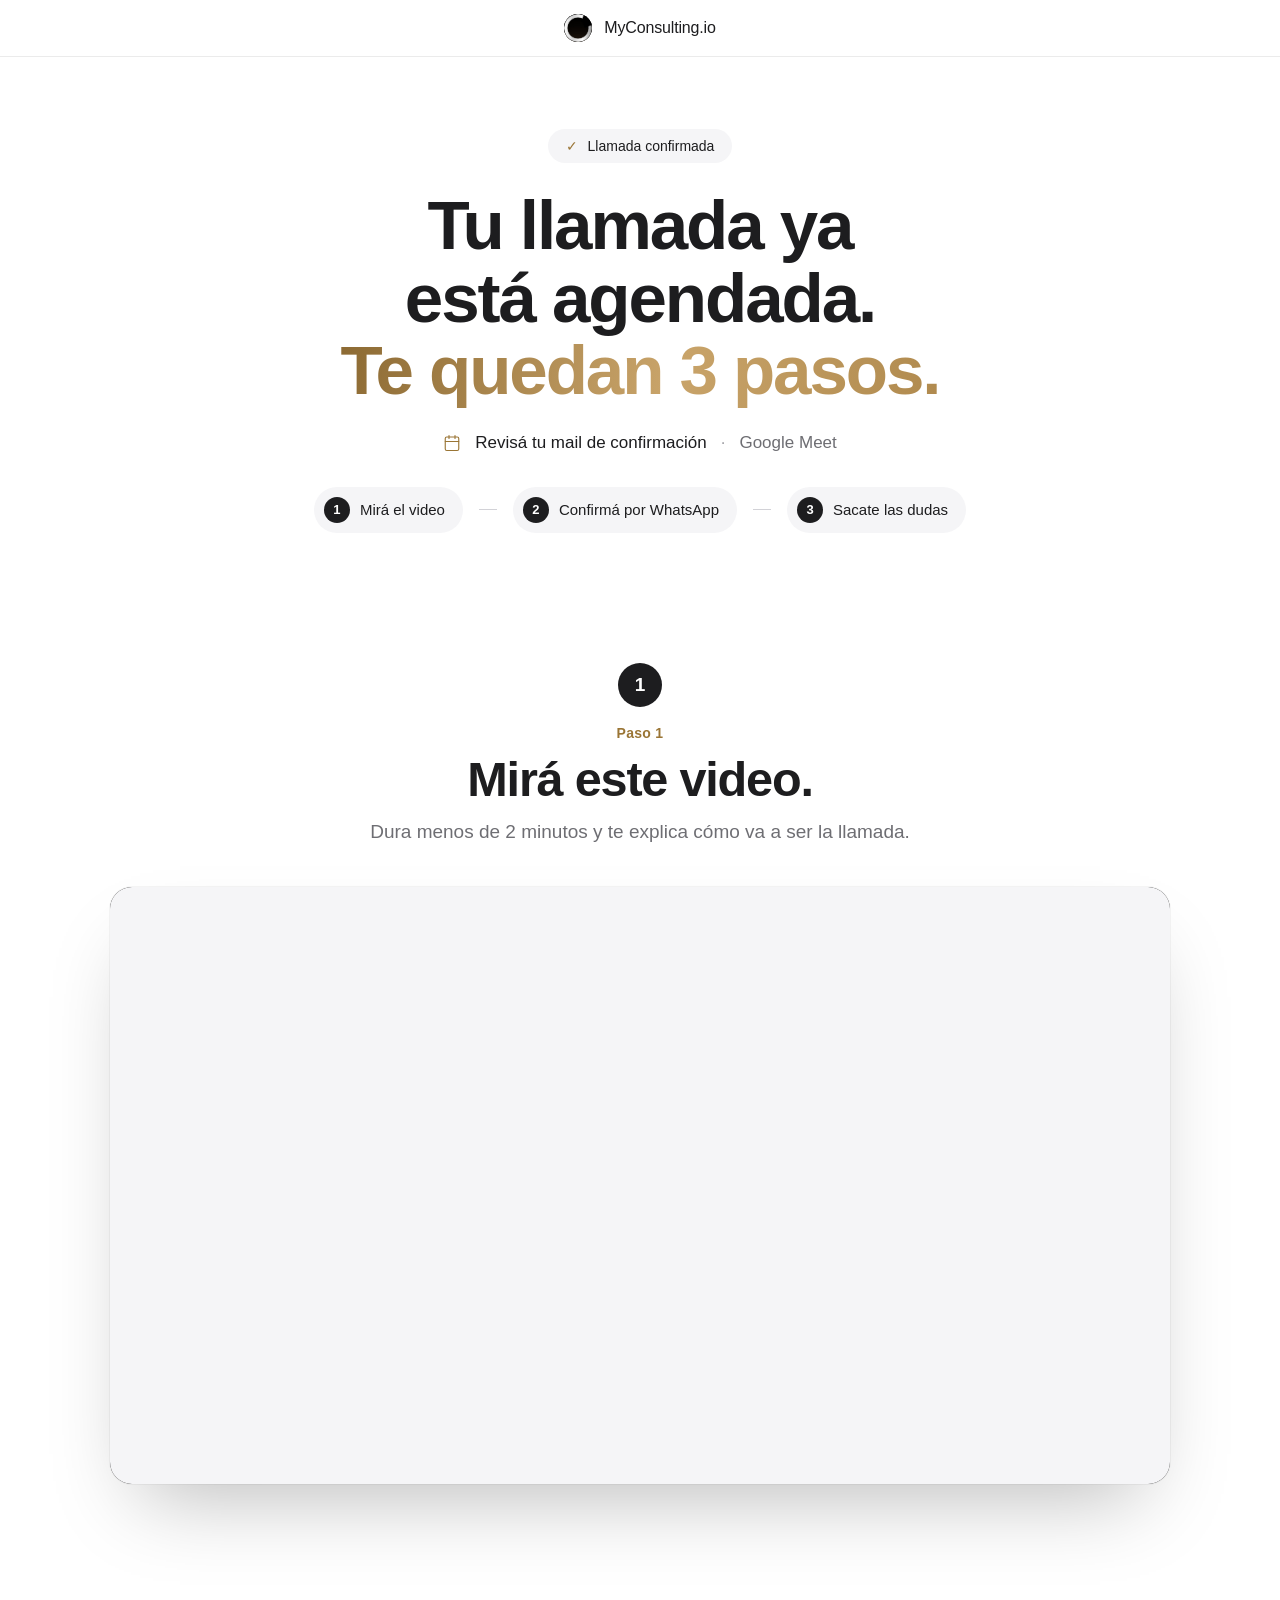
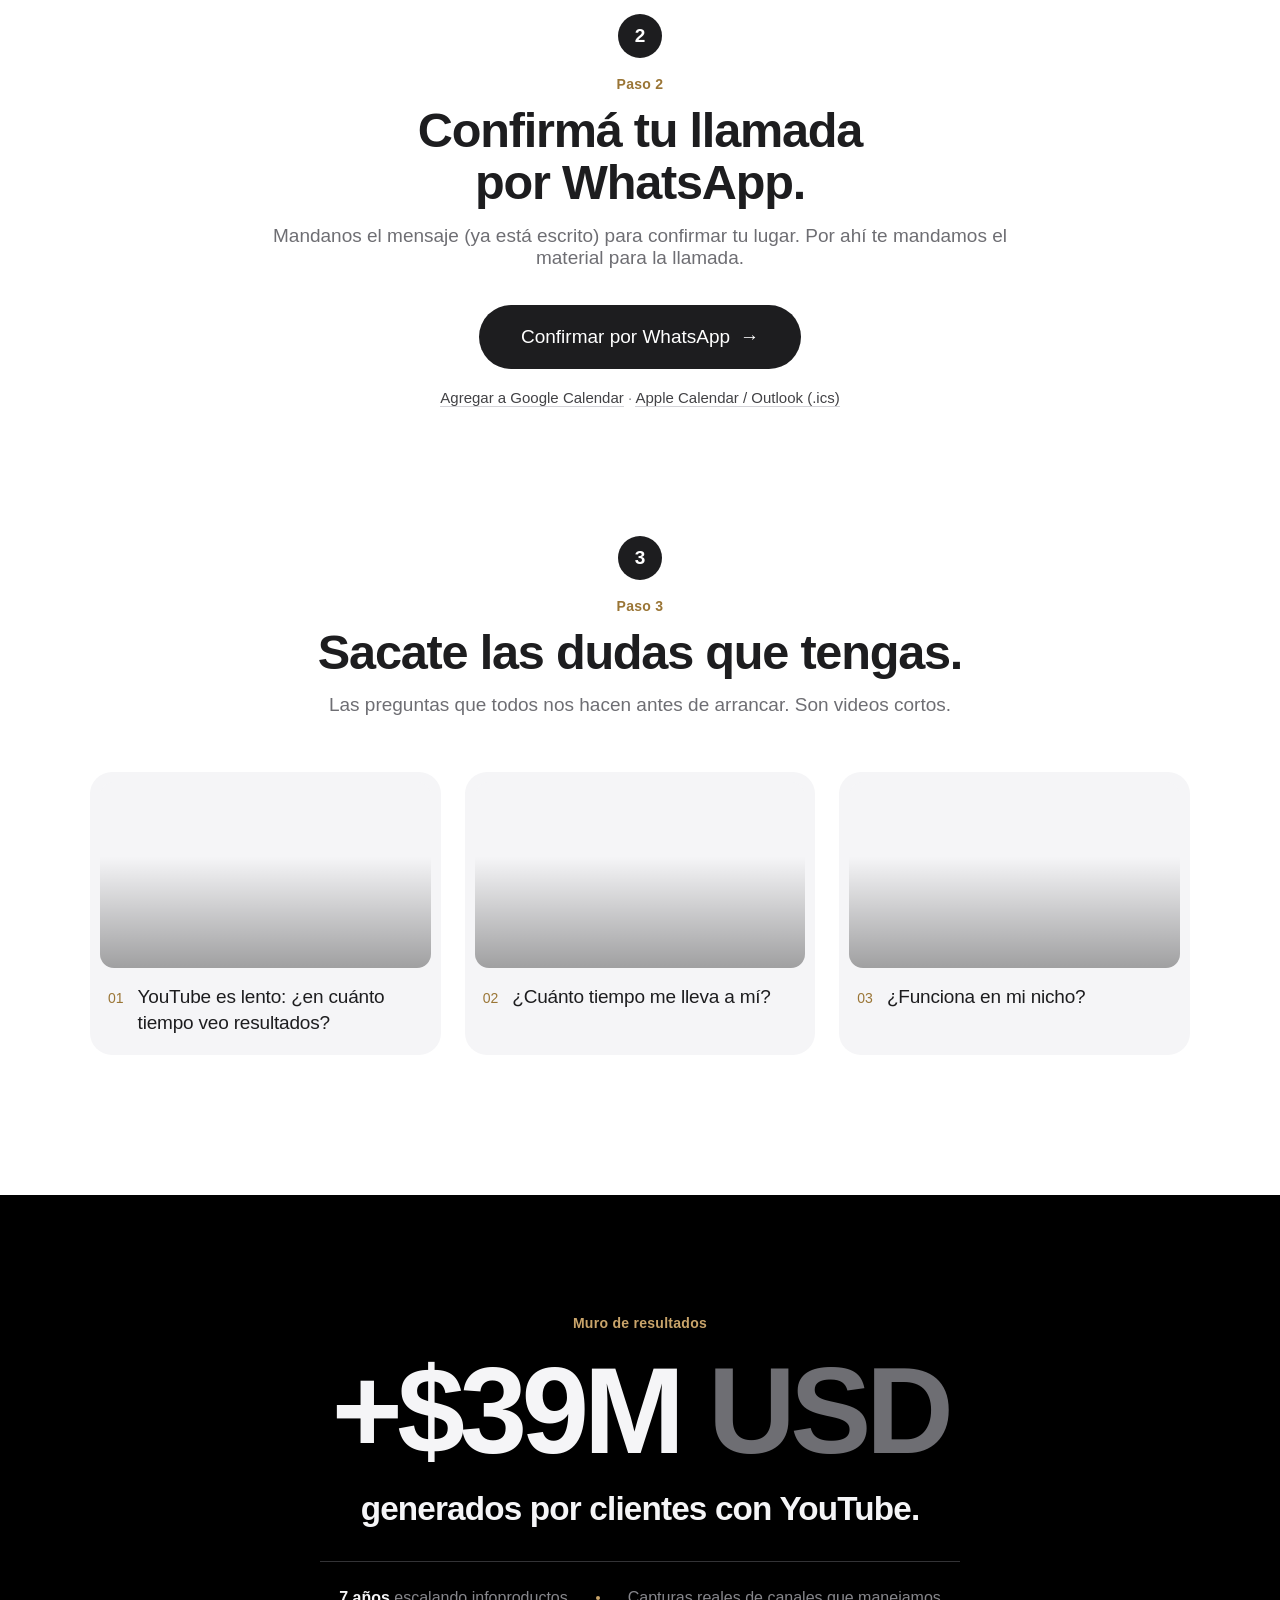
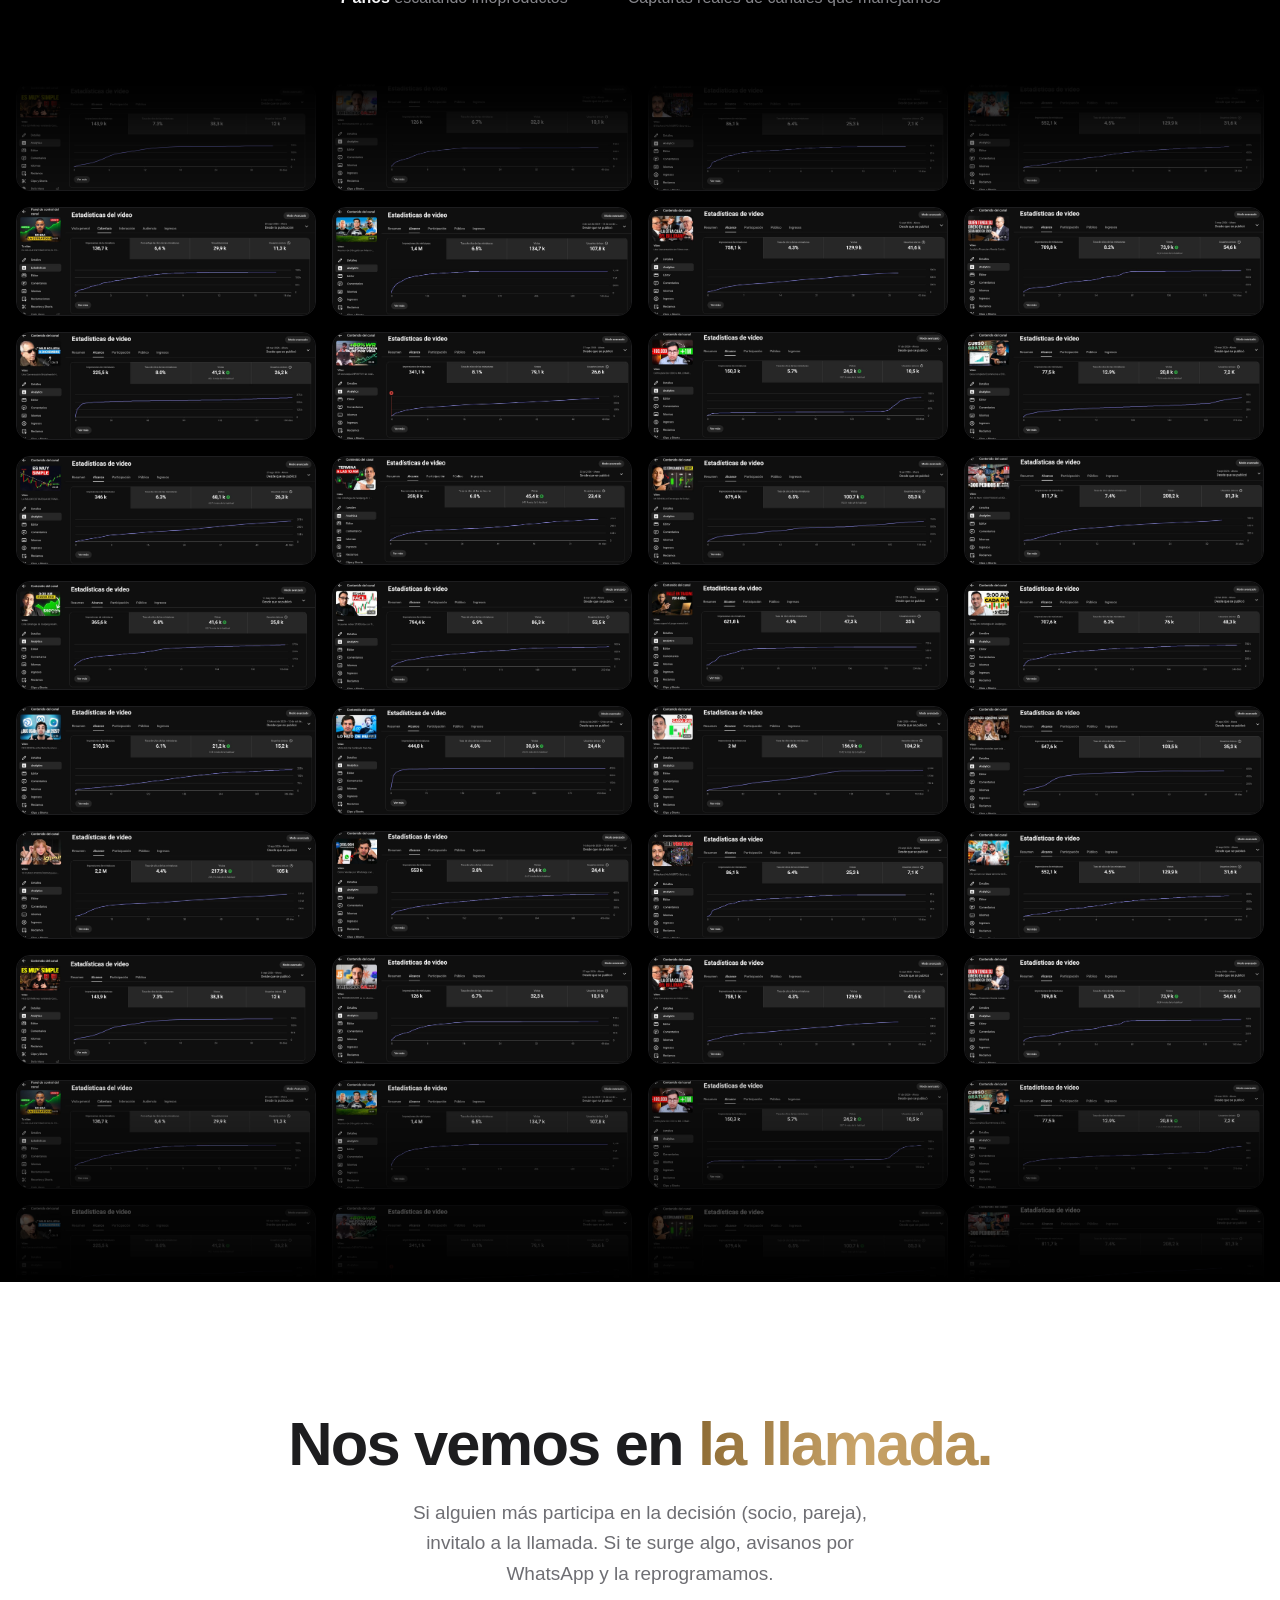
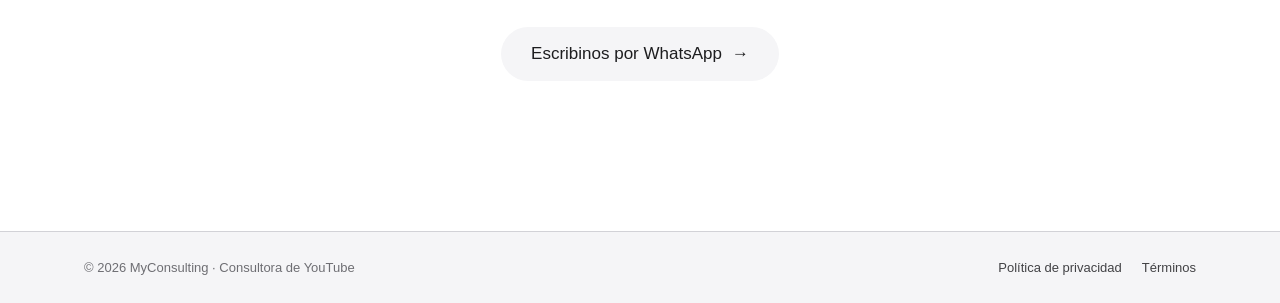
==== gracias/index.html @ f87c16e4 "Gracias: quita casos y testimonios; muro de resultados con fondo negro Co-Authored-By: Claude Opus 5" ====
<!DOCTYPE html>
<html lang="es" data-base="../">
<head>
<meta charset="utf-8">
<script>/* Si entran a /aplicar sin la barra final, la agregamos (si no, no cargan los estilos) */ if (!/\/$|\.html$/.test(location.pathname)) location.replace(location.pathname + '/' + location.search + location.hash);</script>
<meta name="viewport" content="width=device-width, initial-scale=1">
<title>Llamada confirmada · MyConsulting.io</title>
<meta name="robots" content="noindex">
<link rel="icon" href="../assets/logo.png">
<link rel="stylesheet" href="../assets/estilos.css">
<style>
  .acciones{display:flex;align-items:center;justify-content:center;gap:14px;margin-top:40px}
  .fecha{display:flex;align-items:center;justify-content:center;gap:10px 14px;flex-wrap:wrap;margin-top:26px;font-size:17px;color:#6E6E73}
  .fecha b{font-weight:400;color:#1D1D1F}.fecha i{font-style:normal;color:#A1A1A6}
  .nota{font-size:15px;line-height:1.6;color:#6E6E73;max-width:52ch;margin:22px auto 0}
  .nota2{font-size:14px;color:#86868B;margin-top:10px}
  .nota2 a{color:#424245;border-bottom:1px solid #D2D2D7}
  .grilla2{display:grid;grid-template-columns:repeat(2,minmax(0,1fr));gap:24px;max-width:1060px;margin:56px auto 0}
  .grilla3{display:grid;grid-template-columns:repeat(3,minmax(0,1fr));gap:24px;max-width:1100px;margin:56px auto 0}
  .tarjeta{box-sizing:border-box;display:flex;flex-direction:column;gap:16px;padding:10px;border-radius:22px;background:#F5F5F7;transition:border-color .16s,transform .16s}
  .tarjeta .video img{position:absolute;inset:0;width:100%;height:100%;object-fit:cover;opacity:.55}
  .tarjeta .video::before{content:"";position:absolute;inset:0;z-index:1;background:linear-gradient(180deg,rgba(11,8,6,0) 40%,rgba(0,0,0,.35) 100%)}
  .tarjeta .play{z-index:2}
  .dur{position:absolute;z-index:2;right:14px;bottom:16px;padding:5px 10px;border-radius:999px;background:rgba(7,5,4,.75);border:1px solid rgba(237,230,220,.18);font-size:13px;color:#1D1D1F}
  .tit{display:flex;align-items:baseline;gap:14px;padding:0 6px 8px}
  .tit span:first-child{font-size:14px;color:#9A7535;flex-shrink:0}
  .tit span:last-child{font-size:19px;line-height:1.35;letter-spacing:-.01em;color:#1D1D1F}
  .tabla{max-width:1100px;margin:56px auto 0}
  .fila{display:grid;grid-template-columns:1.1fr 1fr 1.4fr 1.5fr 1fr;gap:24px;align-items:baseline;padding:26px 0;border-bottom:1px solid #E8E8ED;font-size:16px;color:#6E6E73}
  .fila.head{padding:0 0 16px;border-bottom-color:#D2D2D7;font-size:13px;letter-spacing:.12em;text-transform:uppercase;color:#86868B}
  .fila .c{font-size:19px;color:#1D1D1F}.fila .r{color:#1D1D1F;line-height:1.45}
  .fila .l{display:flex;gap:16px;justify-content:flex-end;flex-wrap:wrap;font-size:15px}
  .fila .l a{white-space:nowrap}
  .lbl{display:none;font-size:12px;letter-spacing:.12em;text-transform:uppercase;color:#86868B;margin-bottom:4px}
  .testi{display:flex;flex-direction:column;gap:16px;padding:10px;border-radius:22px;background:#F5F5F7}
  .testi .n{font-size:18px;color:#1D1D1F}.testi .ni{font-size:14px;color:#86868B;margin-top:4px}
  .testi .re{font-size:15px;line-height:1.5;color:#6E6E73;margin-top:12px;padding-top:12px;border-top:1px solid #E8E8ED}
  @media (max-width:900px){
    .grilla2,.grilla3{grid-template-columns:1fr;gap:20px}
    .fila.head{display:none}
    .fila{grid-template-columns:1fr;gap:10px;padding:22px;border:1px solid #D2D2D7;border-radius:14px;background:#FFFFFF;margin-bottom:12px}
    .fila .l{justify-content:flex-start}
    .lbl{display:block}
  }
  @media (max-width:560px){
    .acciones{flex-direction:column;align-items:stretch}
    .acciones .btn{width:100%}
  }
  .tarjeta .video,.testi .video{border-radius:14px}
  .tit{padding:0 8px 10px}
  .testi .n{font-weight:600}
  .fila .c{font-weight:600}
  .paso{max-width:1240px;margin:0 auto;padding:130px 5vw 0;scroll-margin-top:60px}
  .paso .num{width:44px;height:44px;margin:0 auto 18px;border-radius:50%;background:#1D1D1F;color:#fff;display:flex;align-items:center;justify-content:center;font-size:19px;font-weight:600}
  .paso .marco{margin-top:44px}
  .paso .acciones{margin-top:36px}
  .paso .nota2{text-align:center;margin-top:20px;font-size:15px}
  .pasos-mini{display:flex;align-items:center;justify-content:center;gap:12px 16px;flex-wrap:wrap;margin-top:34px}
  .pasos-mini a{display:flex;align-items:center;gap:10px;padding:10px 18px 10px 10px;border-radius:999px;background:#F5F5F7;color:#1D1D1F;font-size:15px;font-weight:500}
  .pasos-mini a:hover{background:#E8E8ED;color:#1D1D1F}
  .pasos-mini span{width:26px;height:26px;border-radius:50%;background:#1D1D1F;color:#fff;display:flex;align-items:center;justify-content:center;font-size:13px;font-weight:600}
  .pasos-mini i{width:18px;height:1px;background:#D2D2D7}
  @media (max-width:700px){.pasos-mini{flex-direction:column;align-items:stretch;max-width:320px;margin-left:auto;margin-right:auto}.pasos-mini i{display:none}.paso{padding-top:100px}}
  @media (max-width:560px){.paso{padding-left:16px;padding-right:16px}}
</style>
<script src="../assets/config.js"></script>
<script src="../assets/funnel.js"></script>
<!-- Otros scripts de seguimiento (Google Analytics, Hotjar, etc.) van acá -->
</head>
<body>
<div class="pagina">

<header class="header"><div class="in">
  <span class="marca"><span class="logo"><img src="../assets/logo.png" alt="MyConsulting"></span>MyConsulting.io</span>
</div></header>

<section class="hero">
  <div class="pill"><span style="color:#9A7535">✓</span> Llamada confirmada</div>
  <h1><span id="saludo"></span><span id="tu">Tu</span> llamada ya está agendada.<br><span class="grad-arena">Te quedan 3 pasos.</span></h1>
  <div class="fecha">
    <svg width="18" height="18" viewBox="0 0 24 24" fill="none" stroke="#9A7535" stroke-width="1.5" stroke-linecap="round" stroke-linejoin="round"><rect x="3" y="4" width="18" height="18" rx="2"/><path d="M16 2v4M8 2v4M3 10h18"/></svg>
    <b id="fecha">Revisá tu mail de confirmación</b><i id="sep">·</i><b id="hora"></b><i>·</i><span>Google Meet</span>
  </div>
  <nav class="pasos-mini"><a href="#paso-1"><span>1</span>Mirá el video</a><i></i><a href="#paso-2"><span>2</span>Confirmá por WhatsApp</a><i></i><a href="#paso-3"><span>3</span>Sacate las dudas</a></nav>
</section>

<!-- PASO 1 -->
<section class="paso" id="paso-1">
  <div class="cabecera">
    <div class="num">1</div>
    <div class="eyebrow">Paso 1</div>
    <h2 class="h2">Mirá este video.</h2>
    <p class="sub">Dura menos de 2 minutos y te explica cómo va a ser la llamada.</p>
  </div>
  <div class="marco"><div class="video" id="video-confirmacion"><div class="placeholder">Video de confirmación</div><div class="play"></div></div></div>
</section>

<!-- PASO 2 -->
<section class="paso" id="paso-2">
  <div class="cabecera">
    <div class="num">2</div>
    <div class="eyebrow">Paso 2</div>
    <h2 class="h2">Confirmá tu llamada por WhatsApp.</h2>
    <p class="sub">Mandanos el mensaje (ya está escrito) para confirmar tu lugar. Por ahí te mandamos el material para la llamada.</p>
  </div>
  <div class="acciones">
    <a href="#" target="_blank" rel="noopener" class="btn btn-plata btn-grande wa">Confirmar por WhatsApp <span>→</span></a>
  </div>
  <p class="nota2"><a id="gcal" href="#" target="_blank" rel="noopener">Agregar a Google Calendar</a> · <a href="#" id="ics">Apple Calendar / Outlook (.ics)</a></p>
</section>

<!-- PASO 3 -->
<section class="paso" id="paso-3">
  <div class="cabecera">
    <div class="num">3</div>
    <div class="eyebrow">Paso 3</div>
    <h2 class="h2">Sacate las dudas que tengas.</h2>
    <p class="sub">Las preguntas que todos nos hacen antes de arrancar. Son videos cortos.</p>
  </div>
  <div class="grilla3" id="breakouts"></div>
</section>

<section class="muro-sec">
  <div class="glow"></div>
  <div class="muro-top">
    <div class="eyebrow">Muro de resultados</div>
    <div class="cifra">+$39M <span>USD</span></div>
    <h2>generados por clientes con YouTube.</h2>
    <div class="datos"><span><b>7 años</b> escalando infoproductos</span><i></i><span>Capturas reales de canales que manejamos</span></div>
  </div>
  <div class="muro-vent"><div class="muro" id="muro"></div></div>
</section>

<section class="cta-final"><div class="in">
  <h2>Nos vemos en <span class="grad-arena">la llamada.</span></h2>
  <p>Si alguien más participa en la decisión (socio, pareja), invitalo a la llamada. Si te surge algo, avisanos por WhatsApp y la reprogramamos.</p>
  <a href="#" target="_blank" rel="noopener" class="btn btn-borde wa">Escribinos por WhatsApp <span>→</span></a>
</div></section>

<footer class="footer"><div class="in">
  <span>© 2026 MyConsulting · Consultora de YouTube</span>
  <nav><a href="../privacidad/">Política de privacidad</a><a href="../terminos/">Términos</a></nav>
</div></footer>

</div>

<script>
(function () {
  var C = window.MC_CONFIG, q = new URLSearchParams(window.MC_QS || location.search);
  var $ = function (id) { return document.getElementById(id); };
  var esc = function (s) { return String(s).replace(/[&<>"']/g, function (c) { return { '&': '&amp;', '<': '&lt;', '>': '&gt;', '"': '&quot;', "'": '&#39;' }[c]; }); };
  var placeholder = function (txt, chico) { return '<div class="placeholder">' + txt + '</div><div class="play' + (chico ? ' chico' : '') + '"></div>'; };

  /* Evento de Meta: Schedule */
  if (!C.scheduleSoloCalificados || q.get('calificado') === '1') mcTrack('Schedule');

  /* Datos que manda Calendly en la redirección */
  var nombre = (q.get('invitee_full_name') || q.get('invitee_first_name') || '').trim();
  var ini = q.get('event_start_time') ? new Date(q.get('event_start_time')) : null;
  if (ini && isNaN(ini)) ini = null;
  var fin = ini ? (q.get('event_end_time') ? new Date(q.get('event_end_time')) : new Date(ini.getTime() + 45 * 60000)) : null;
  var fmt = function (d) { return d.toISOString().replace(/[-:]/g, '').replace(/\.\d{3}/, ''); };
  var titulo = 'Llamada estratégica · MyConsulting.io';
  var detalle = 'Llamada estratégica con el equipo de MyConsulting.io por Google Meet. El enlace está en el mail de confirmación de Calendly.';
  var fechaTexto = '', horaTexto = '';

  if (nombre) { $('saludo').textContent = nombre.split(' ')[0] + ', '; $('tu').textContent = 'tu'; }
  if (ini) {
    var f = new Intl.DateTimeFormat('es-AR', { weekday: 'long', day: 'numeric', month: 'long' }).format(ini);
    fechaTexto = f.charAt(0).toUpperCase() + f.slice(1);
    horaTexto = new Intl.DateTimeFormat('es-AR', { hour: '2-digit', minute: '2-digit', hour12: false }).format(ini) + ' hs';
    $('fecha').textContent = fechaTexto; $('hora').textContent = horaTexto;
  } else { $('sep').remove(); $('hora').remove(); }

  var gcal = 'https://calendar.google.com/calendar/render?action=TEMPLATE&text=' + encodeURIComponent(titulo) + '&details=' + encodeURIComponent(detalle);
  if (ini) gcal += '&dates=' + fmt(ini) + '/' + fmt(fin);
  $('gcal').href = gcal;

  /* WhatsApp con nombre, fecha y UTMs */
  var u = window.MC_UTM || {};
  var utmTxt = Object.keys(u).length ? ' [' + Object.keys(u).map(function (k) { return k + '=' + u[k]; }).join(' ') + ']' : '';
  var msg = 'Hola, soy ' + (nombre || '(tu nombre)') + '. Agendé mi llamada estratégica' + (ini ? ' para el ' + fechaTexto.toLowerCase() + ' a las ' + horaTexto : '') + ' y la confirmo.' + utmTxt;
  var wa = 'https://wa.me/' + String(C.whatsapp).replace(/\D/g, '') + '?text=' + encodeURIComponent(msg);
  document.querySelectorAll('.wa').forEach(function (a) { a.href = wa; a.addEventListener('click', function () { mcTrack('Contact'); }); });

  /* Archivo .ics */
  $('ics').addEventListener('click', function (e) {
    e.preventDefault();
    var ahora = fmt(new Date());
    var l = ['BEGIN:VCALENDAR', 'VERSION:2.0', 'PRODID:-//MyConsulting.io//ES', 'BEGIN:VEVENT', 'UID:' + ahora + '@myconsulting.io', 'DTSTAMP:' + ahora];
    if (ini) l.push('DTSTART:' + fmt(ini), 'DTEND:' + fmt(fin));
    l.push('SUMMARY:' + titulo, 'DESCRIPTION:' + detalle, 'LOCATION:Google Meet', 'END:VEVENT', 'END:VCALENDAR');
    var url = URL.createObjectURL(new Blob([l.join('\r\n')], { type: 'text/calendar' }));
    var a = document.createElement('a'); a.href = url; a.download = 'llamada-myconsulting.ics'; document.body.appendChild(a); a.click(); a.remove();
    setTimeout(function () { URL.revokeObjectURL(url); }, 1000);
  });

  /* Video de confirmación */
  mcVideo($('video-confirmacion'), C.videoConfirmacionUrl, 'Video de confirmación');

  /* Breakouts: videos integrados en la página */
  C.breakouts.forEach(function (b, i) {
    var n = String(i + 1).padStart(2, '0');
    var el = document.createElement('div'); el.className = 'tarjeta';
    el.innerHTML = '<div class="video"></div><div class="tit"><span>' + n + '</span><span>' + esc(b.titulo) + '</span></div>';
    var v = el.querySelector('.video');
    if (!mcVideo(v, b.url, b.titulo)) v.innerHTML = placeholder('Video próximamente', true);
    $('breakouts').appendChild(el);
  });

  mcMuro($('muro'));
})();
</script>
</body>
</html>
---- assets/estilos.css ----
/* Estilo claro tipo Apple · MyConsulting.io
   Colores: texto #1D1D1F · secundario #6E6E73 · bordes #D2D2D7 · fondo gris #F5F5F7 · dorado de marca #C9A46A (texto dorado: #9A7535) */
*{margin:0;padding:0;box-sizing:border-box}
html{scroll-behavior:smooth}
body{background:#FFFFFF;color:#1D1D1F;-webkit-font-smoothing:antialiased;overflow-x:hidden;
  font-family:-apple-system,BlinkMacSystemFont,'SF Pro Display','SF Pro Text','Helvetica Neue',Helvetica,Arial,sans-serif;font-weight:400}
a{color:#9A7535;text-decoration:none}
a:hover{color:#7A5A26}
img{max-width:100%}

.pagina{width:100%;min-height:100vh;background:#FFFFFF}
.gut{padding-left:5vw;padding-right:5vw}

/* Header (barra translúcida, como apple.com) */
.header{position:sticky;top:0;z-index:50;background:rgba(255,255,255,.78);-webkit-backdrop-filter:saturate(180%) blur(20px);backdrop-filter:saturate(180%) blur(20px);border-bottom:1px solid rgba(0,0,0,.08)}
.header .in{max-width:1240px;margin:0 auto;padding:14px 5vw;display:flex;align-items:center;justify-content:center}
.marca{display:flex;align-items:center;gap:12px;color:#1D1D1F;font-size:16px;font-weight:500;letter-spacing:-.01em}
a.marca:hover{color:#1D1D1F}
.marca .logo{width:28px;height:28px;border-radius:50%;overflow:hidden;flex-shrink:0;background:#000}
.marca .logo img{width:100%;height:100%;object-fit:cover;transform:scale(1.9);display:block}

/* Hero */
.hero{max-width:1240px;margin:0 auto;padding:72px 5vw 0;text-align:center}
.pill{display:inline-flex;align-items:center;gap:10px;padding:9px 18px;border-radius:999px;background:#F5F5F7;font-size:14px;font-weight:500;color:#1D1D1F}
h1{font-size:clamp(40px,5.4vw,76px);font-weight:600;line-height:1.05;letter-spacing:-.03em;margin:26px auto 0;max-width:20ch;text-wrap:balance;color:#1D1D1F}
.grad-plata,.grad-arena{background:linear-gradient(100deg,#8C6A33 0%,#C9A46A 55%,#B08A4E 100%);-webkit-background-clip:text;background-clip:text;color:transparent}
.bajada{font-size:clamp(19px,2.07vw,28px);line-height:1.4;font-weight:400;color:#6E6E73;margin:20px auto 0;max-width:36ch;text-wrap:balance}

/* Marco de video */
.marco{max-width:1060px;margin:48px auto 0;padding:0;background:#000;border-radius:22px;overflow:hidden;box-shadow:0 40px 80px -30px rgba(0,0,0,.28),0 0 0 1px rgba(0,0,0,.04)}
.video{aspect-ratio:16/9;position:relative;overflow:hidden;background:#F5F5F7}
.video iframe{position:absolute;inset:0;width:100%;height:100%;border:0}
.video.vertical{aspect-ratio:4/5}
.placeholder{position:absolute;inset:0;display:flex;align-items:center;justify-content:center;color:#86868B;font-size:15px;
  background:repeating-linear-gradient(135deg,#F5F5F7 0 14px,#EFEFF2 14px 28px)}
.play{position:absolute;left:clamp(14px,3vw,28px);bottom:clamp(14px,3vw,28px);width:clamp(48px,8vw,80px);height:clamp(48px,8vw,80px);border-radius:50%;
  background:rgba(255,255,255,.92);display:flex;align-items:center;justify-content:center;box-shadow:0 8px 24px rgba(0,0,0,.14);pointer-events:none}
.play::after{content:"";border-left:20px solid #1D1D1F;border-top:12px solid transparent;border-bottom:12px solid transparent;margin-left:6px}
.play.chico{width:44px;height:44px;left:14px;bottom:14px}
.play.chico::after{border-left-width:13px;border-top-width:8px;border-bottom-width:8px;margin-left:4px}

/* Títulos de sección */
.eyebrow{font-size:14px;font-weight:600;letter-spacing:.02em;color:#9A7535}
h2{font-weight:600;letter-spacing:-.025em;text-wrap:balance;color:#1D1D1F}
.h2{font-size:clamp(32px,3.8vw,54px);line-height:1.08;margin-top:12px}
.sub{font-size:19px;color:#6E6E73;margin-top:16px}
.cabecera{text-align:center;max-width:760px;margin:0 auto}
.seccion{max-width:1240px;margin:0 auto;padding:140px 5vw 0}

/* Calendly */
#agenda{max-width:1060px;margin:80px auto 0;text-align:center;scroll-margin-top:70px}
#agenda h2{font-size:clamp(30px,3.2vw,44px);margin-top:10px}
.cal-caja{margin-top:30px;padding:10px;border-radius:22px;background:#F5F5F7}
.cal-widget{min-width:300px;height:720px;border-radius:14px;overflow:hidden;background:#FFFFFF}

/* Botones (píldora, como apple.com) */
.btn{display:inline-flex;align-items:center;justify-content:center;gap:10px;height:54px;padding:0 30px;border-radius:999px;font-size:17px;font-weight:500;transition:transform .12s ease,background .15s ease,color .15s ease}
.btn:active{transform:scale(.98)}
.btn-plata{background:#1D1D1F;color:#FFFFFF}
.btn-plata:hover{background:#3A3A3C;color:#FFFFFF}
.btn-borde{background:#F5F5F7;color:#1D1D1F}
.btn-borde:hover{background:#E8E8ED;color:#1D1D1F}
.btn-grande{height:64px;padding:0 42px;font-size:19px}

/* Muro de resultados */
.muro-sec{margin-top:140px;position:relative;isolation:isolate;background:#000;padding:120px 0 0;overflow:hidden}
.muro-sec h2,.muro-sec .cifra{color:#F5F5F7}
.muro-sec .eyebrow{color:#C9A46A}
.muro-sec .glow{display:none}
.muro-top{max-width:900px;margin:0 auto;padding:0 5vw;text-align:center;display:flex;flex-direction:column;align-items:center}
.cifra{font-size:clamp(60px,9.5vw,136px);font-weight:700;line-height:1;letter-spacing:-.045em;margin-top:20px;white-space:nowrap;color:#1D1D1F}
.cifra span{color:#6E6E73;font-weight:600}
.muro-top h2{font-size:clamp(24px,2.6vw,36px);line-height:1.2;margin-top:16px}
.datos{display:flex;align-items:center;justify-content:center;gap:14px 28px;flex-wrap:wrap;margin-top:32px;padding-top:24px;border-top:1px solid #333336;width:100%;max-width:640px;font-size:16px;line-height:1.5;color:#86868B}
.datos b{font-weight:600;color:#F5F5F7}
.datos i{width:4px;height:4px;border-radius:50%;background:#C9A46A;flex-shrink:0}
.muro-vent{position:relative;height:1200px;overflow:hidden;margin-top:72px;
  -webkit-mask-image:linear-gradient(180deg,transparent 0,#000 120px,#000 calc(100% - 220px),transparent 100%);
  mask-image:linear-gradient(180deg,transparent 0,#000 120px,#000 calc(100% - 220px),transparent 100%)}
.muro{display:grid;grid-template-columns:repeat(4,minmax(0,1fr));gap:16px;padding:0 16px;align-items:start}
.muro-col{display:flex;flex-direction:column;gap:16px;will-change:transform}
.muro-col img{display:block;width:100%;height:auto;aspect-ratio:1600/580;object-fit:cover;border-radius:14px;border:1px solid #1D1D1F}

/* CTA final */
.cta-final{background:#FFFFFF}
.cta-final .in{max-width:1000px;margin:0 auto;padding:130px 5vw 150px;text-align:center}
.cta-final h2{font-size:clamp(38px,4.8vw,70px);line-height:1.04;letter-spacing:-.03em}
.cta-final p{font-size:19px;line-height:1.6;color:#6E6E73;margin:22px auto 0;max-width:44ch;text-wrap:pretty}
.cta-final .btn{margin-top:38px}

/* Footer */
.footer{background:#F5F5F7;border-top:1px solid #D2D2D7}
.footer .in{max-width:1240px;margin:0 auto;padding:28px 5vw;display:flex;align-items:center;justify-content:space-between;gap:20px;flex-wrap:wrap;font-size:13px;color:#6E6E73}
.footer a{color:#424245}
.footer a:hover{color:#1D1D1F;text-decoration:underline}
.footer nav{display:flex;gap:20px}

@media (max-width:900px){
  .muro{grid-template-columns:repeat(2,minmax(0,1fr))}
  h1{font-size:40px}
}
@media (max-width:560px){
  .muro{grid-template-columns:1fr}
  .gut,.hero,.seccion,.muro-top,.header .in,.footer .in,.cta-final .in{padding-left:16px;padding-right:16px}
  .pill{white-space:normal}
  .marco{border-radius:16px}
}

/* Páginas legales */
.legal{max-width:760px;margin:0 auto;padding:72px 5vw 120px}
.legal h1{font-size:clamp(34px,4vw,52px);margin:18px 0 0;max-width:none;text-align:left}
.legal .fecha-act{font-size:15px;color:#86868B;margin-top:14px}
.legal h2{font-size:22px;letter-spacing:-.015em;margin:44px 0 0;color:#1D1D1F}
.legal p,.legal li{font-size:17px;line-height:1.7;color:#424245;margin-top:14px}
.legal ul{padding-left:22px}
.legal li{margin-top:8px}
.legal strong{font-weight:600;color:#1D1D1F}
.legal .volver{display:inline-block;font-size:15px;margin-top:0}
@media (max-width:560px){.legal{padding-left:16px;padding-right:16px}}
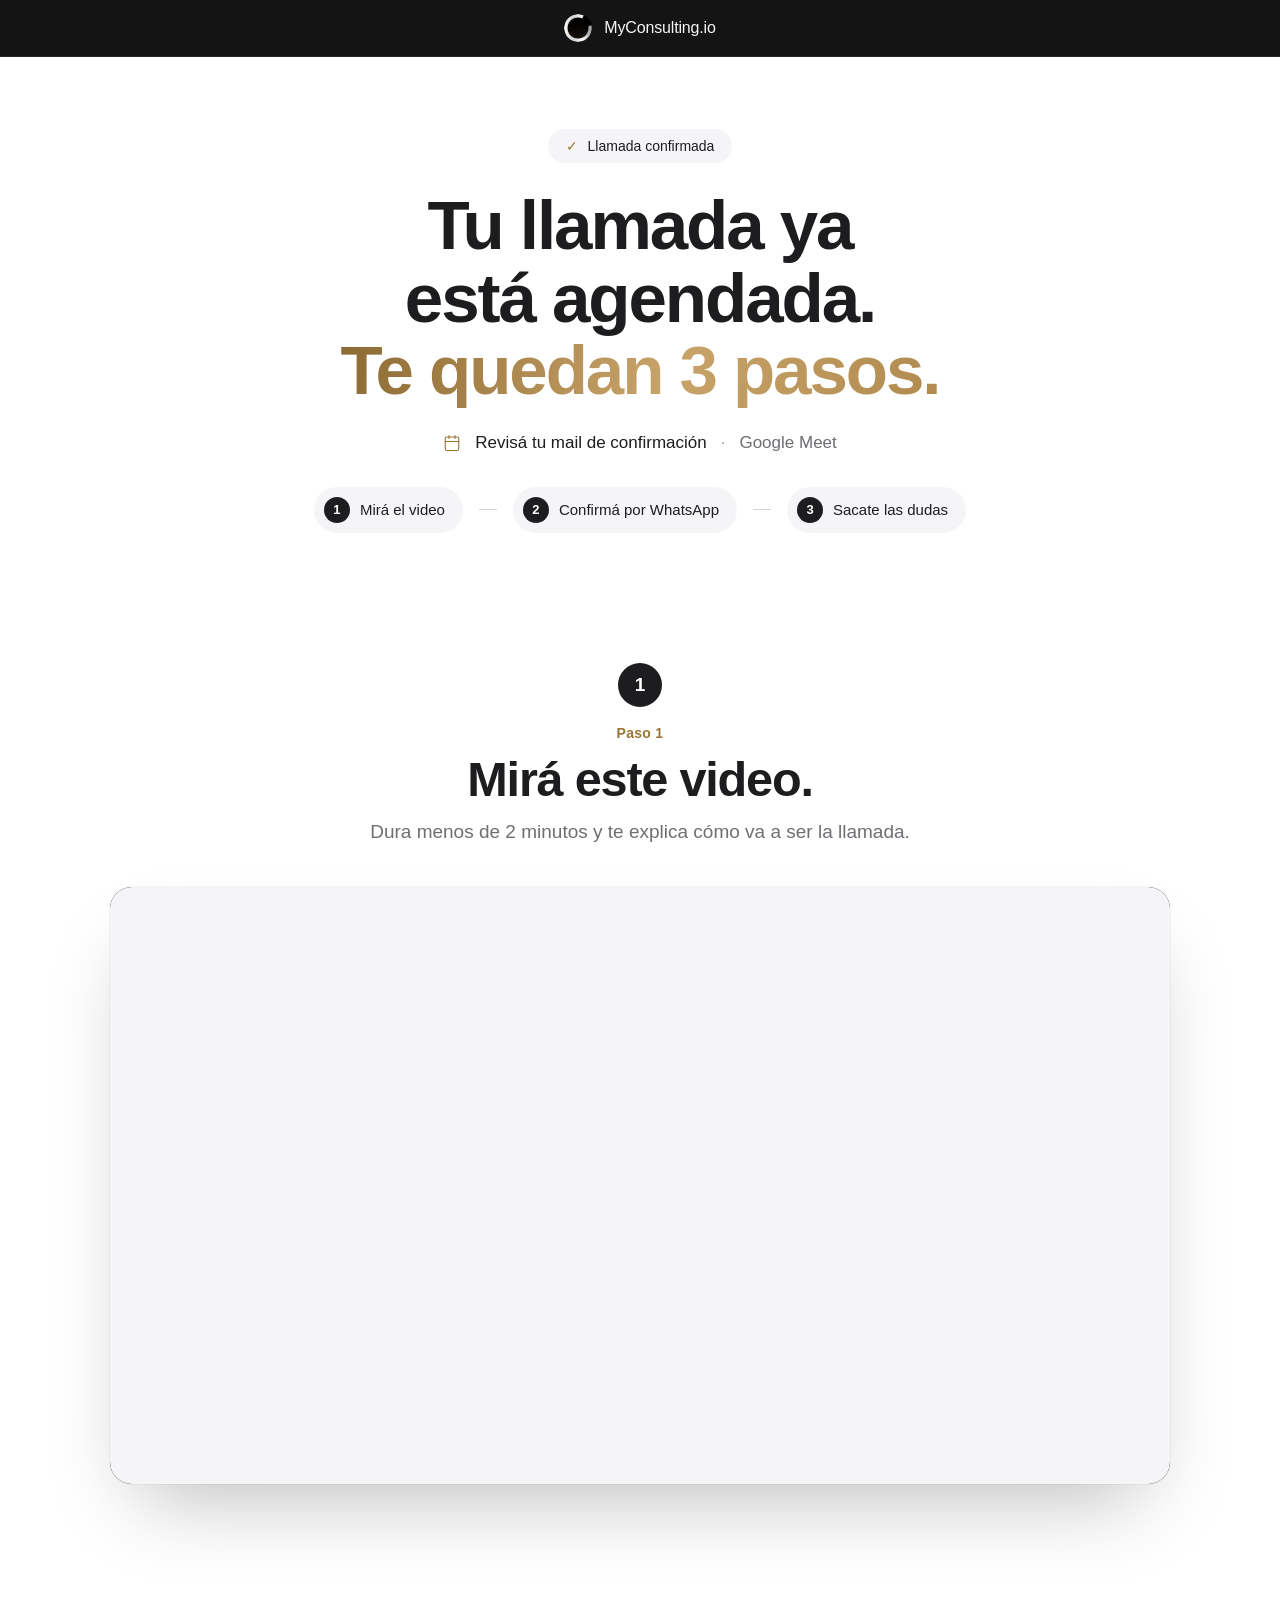
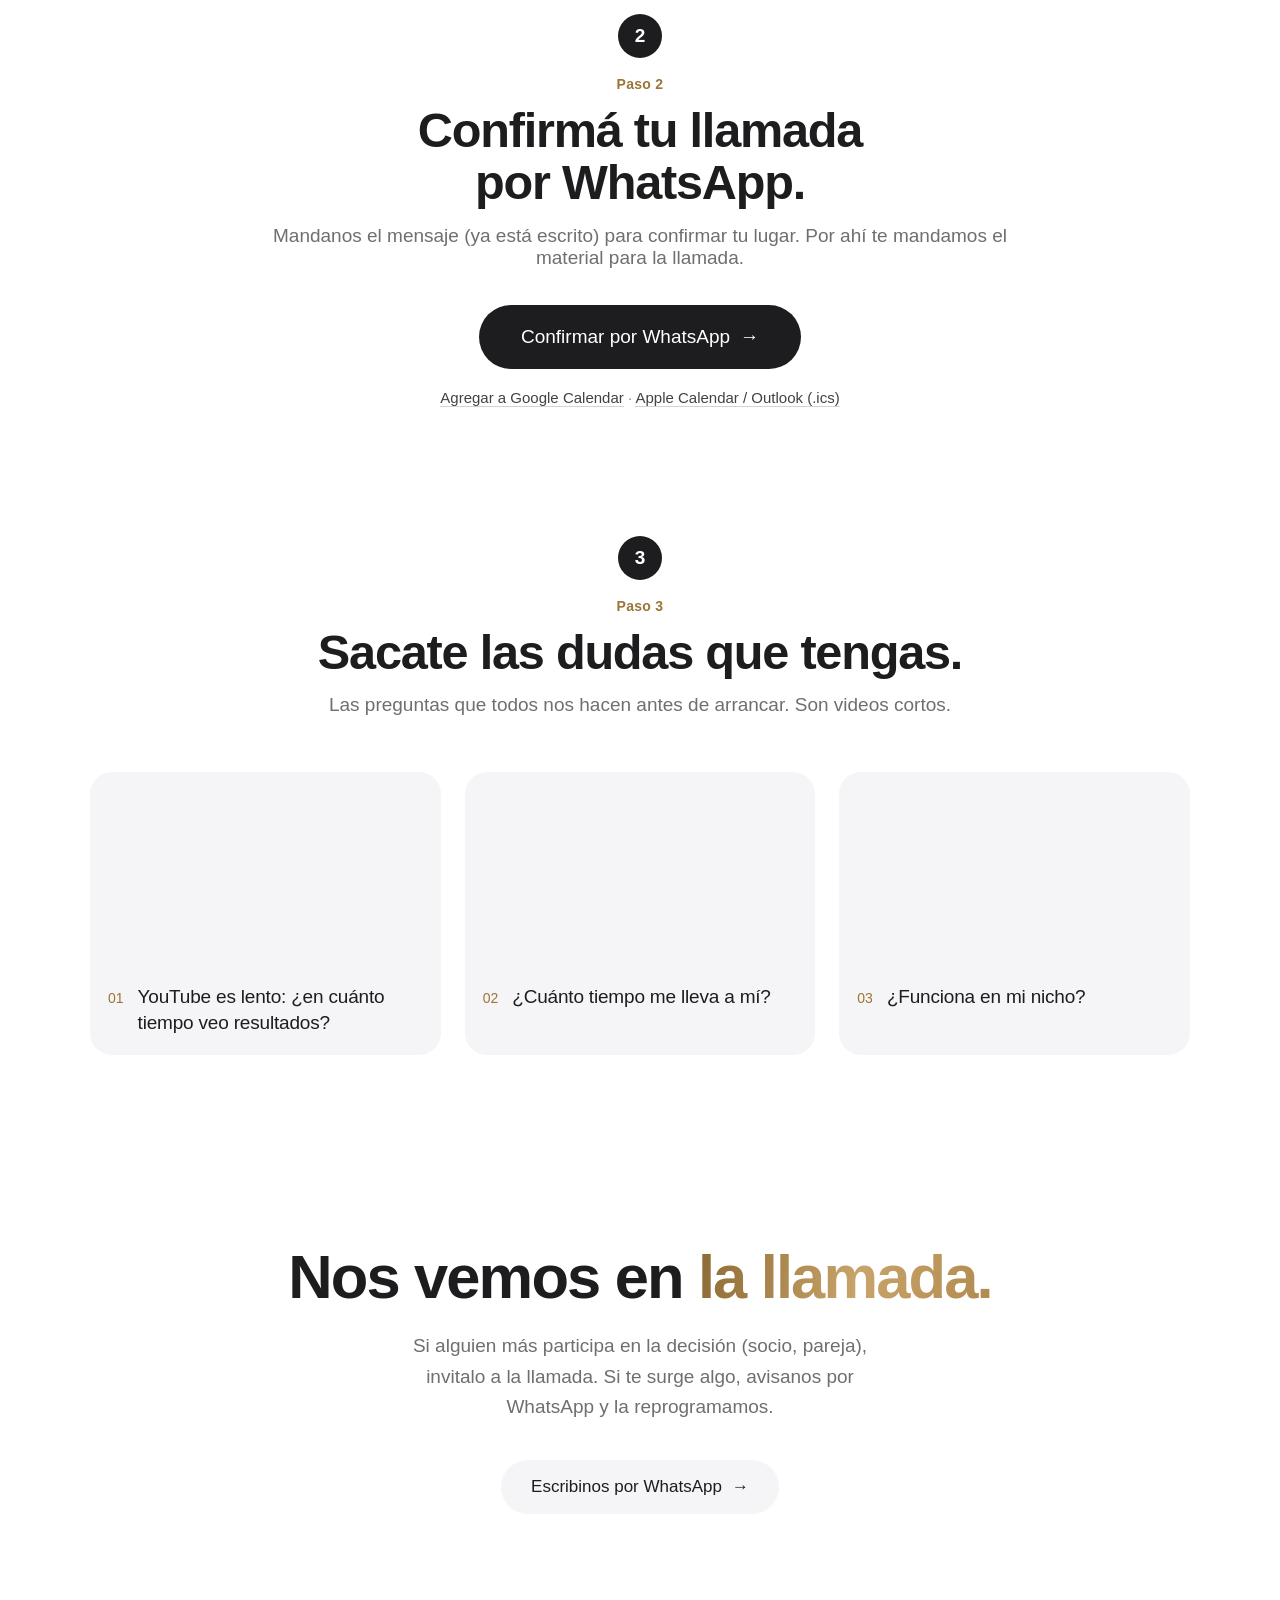
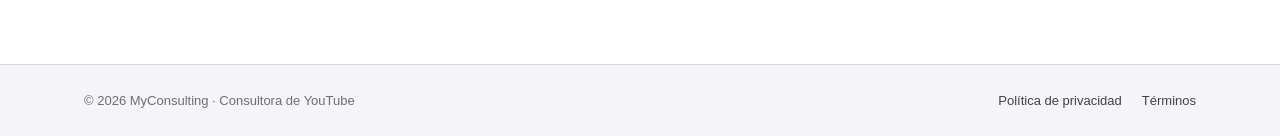
==== commit c0bccf7c: "Gracias: videos de objeciones clickeables y sin muro de resultados Co-Authored-By: Claude Opus 5.5 <" ====
--- a/gracias/index.html
+++ b/gracias/index.html
@@ -18,8 +18,6 @@
   .grilla2{display:grid;grid-template-columns:repeat(2,minmax(0,1fr));gap:24px;max-width:1060px;margin:56px auto 0}
   .grilla3{display:grid;grid-template-columns:repeat(3,minmax(0,1fr));gap:24px;max-width:1100px;margin:56px auto 0}
   .tarjeta{box-sizing:border-box;display:flex;flex-direction:column;gap:16px;padding:10px;border-radius:22px;background:#F5F5F7;transition:border-color .16s,transform .16s}
-  .tarjeta .video img{position:absolute;inset:0;width:100%;height:100%;object-fit:cover;opacity:.55}
-  .tarjeta .video::before{content:"";position:absolute;inset:0;z-index:1;background:linear-gradient(180deg,rgba(11,8,6,0) 40%,rgba(0,0,0,.35) 100%)}
   .tarjeta .play{z-index:2}
   .dur{position:absolute;z-index:2;right:14px;bottom:16px;padding:5px 10px;border-radius:999px;background:rgba(7,5,4,.75);border:1px solid rgba(237,230,220,.18);font-size:13px;color:#1D1D1F}
   .tit{display:flex;align-items:baseline;gap:14px;padding:0 6px 8px}
@@ -120,18 +118,7 @@
   <div class="grilla3" id="breakouts"></div>
 </section>
 
-<section class="muro-sec">
-  <div class="glow"></div>
-  <div class="muro-top">
-    <div class="eyebrow">Muro de resultados</div>
-    <div class="cifra">+$39M <span>USD</span></div>
-    <h2>generados por clientes con YouTube.</h2>
-    <div class="datos"><span><b>7 años</b> escalando infoproductos</span><i></i><span>Capturas reales de canales que manejamos</span></div>
-  </div>
-  <div class="muro-vent"><div class="muro" id="muro"></div></div>
-</section>
-
-<section class="cta-final"><div class="in">
+<section class="cta-final" style="margin-top:60px"><div class="in">
   <h2>Nos vemos en <span class="grad-arena">la llamada.</span></h2>
   <p>Si alguien más participa en la decisión (socio, pareja), invitalo a la llamada. Si te surge algo, avisanos por WhatsApp y la reprogramamos.</p>
   <a href="#" target="_blank" rel="noopener" class="btn btn-borde wa">Escribinos por WhatsApp <span>→</span></a>
@@ -208,7 +195,6 @@
     $('breakouts').appendChild(el);
   });
 
-  mcMuro($('muro'));
 })();
 </script>
 </body>
--- a/assets/estilos.css
+++ b/assets/estilos.css
@@ -12,10 +12,10 @@
 .gut{padding-left:5vw;padding-right:5vw}
 
 /* Header (barra translúcida, como apple.com) */
-.header{position:sticky;top:0;z-index:50;background:rgba(255,255,255,.78);-webkit-backdrop-filter:saturate(180%) blur(20px);backdrop-filter:saturate(180%) blur(20px);border-bottom:1px solid rgba(0,0,0,.08)}
+.header{position:sticky;top:0;z-index:50;background:rgba(0,0,0,.92);-webkit-backdrop-filter:saturate(180%) blur(20px);backdrop-filter:saturate(180%) blur(20px);border-bottom:1px solid rgba(255,255,255,.08)}
 .header .in{max-width:1240px;margin:0 auto;padding:14px 5vw;display:flex;align-items:center;justify-content:center}
-.marca{display:flex;align-items:center;gap:12px;color:#1D1D1F;font-size:16px;font-weight:500;letter-spacing:-.01em}
-a.marca:hover{color:#1D1D1F}
+.marca{display:flex;align-items:center;gap:12px;color:#F5F5F7;font-size:16px;font-weight:500;letter-spacing:-.01em}
+a.marca:hover{color:#FFFFFF}
 .marca .logo{width:28px;height:28px;border-radius:50%;overflow:hidden;flex-shrink:0;background:#000}
 .marca .logo img{width:100%;height:100%;object-fit:cover;transform:scale(1.9);display:block}
 
@@ -24,7 +24,9 @@
 .pill{display:inline-flex;align-items:center;gap:10px;padding:9px 18px;border-radius:999px;background:#F5F5F7;font-size:14px;font-weight:500;color:#1D1D1F}
 h1{font-size:clamp(40px,5.4vw,76px);font-weight:600;line-height:1.05;letter-spacing:-.03em;margin:26px auto 0;max-width:20ch;text-wrap:balance;color:#1D1D1F}
 .grad-plata,.grad-arena{background:linear-gradient(100deg,#8C6A33 0%,#C9A46A 55%,#B08A4E 100%);-webkit-background-clip:text;background-clip:text;color:transparent}
-.bajada{font-size:clamp(19px,2.07vw,28px);line-height:1.4;font-weight:400;color:#6E6E73;margin:20px auto 0;max-width:36ch;text-wrap:balance}
+.bajada{font-size:clamp(19px,2.07vw,28px);line-height:1.4;font-weight:400;color:#6E6E73;margin:20px auto 0;max-width:none;text-wrap:balance}
+.hero .bajada{white-space:nowrap}
+@media (max-width:560px){.hero .bajada{font-size:min(15.5px,3.65vw)}.hero .pill{font-size:min(12.5px,3.3vw);padding:8px 14px;white-space:nowrap}}
 
 /* Marco de video */
 .marco{max-width:1060px;margin:48px auto 0;padding:0;background:#000;border-radius:22px;overflow:hidden;box-shadow:0 40px 80px -30px rgba(0,0,0,.28),0 0 0 1px rgba(0,0,0,.04)}
@@ -62,24 +64,39 @@
 .btn-borde:hover{background:#E8E8ED;color:#1D1D1F}
 .btn-grande{height:64px;padding:0 42px;font-size:19px}
 
+/* El proceso (línea de tiempo) */
+.proceso{max-width:1240px;margin:0 auto;padding:140px 5vw 0}
+.proceso .h2{max-width:22ch;margin-left:auto;margin-right:auto}
+.linea{list-style:none;display:grid;grid-template-columns:repeat(6,minmax(0,1fr));gap:28px;margin-top:64px;position:relative}
+.linea::before{content:"";position:absolute;top:27px;left:calc(100%/12);right:calc(100%/12);height:2px;background:linear-gradient(90deg,#C9A46A,#E2C48F,#C9A46A)}
+.linea li{position:relative;text-align:center}
+.linea .n{position:relative;z-index:1;width:56px;height:56px;margin:0 auto;border-radius:50%;background:#1D1D1F;color:#fff;display:flex;align-items:center;justify-content:center;font-size:18px;font-weight:600;box-shadow:0 0 0 6px #fff,0 10px 24px -6px rgba(201,164,106,.55)}
+.linea h3{font-size:18px;font-weight:600;letter-spacing:-.01em;line-height:1.3;color:#1D1D1F;margin-top:26px}
+.linea p{font-size:16px;line-height:1.55;color:#6E6E73;margin-top:10px}
+@media (max-width:1000px){
+  .linea{grid-template-columns:1fr;gap:34px;max-width:520px;margin-left:auto;margin-right:auto}
+  .linea::before{top:28px;bottom:28px;left:27px;right:auto;width:2px;height:auto;background:linear-gradient(180deg,#C9A46A,#E2C48F,#C9A46A)}
+  .linea li{text-align:left;padding-left:80px;min-height:56px}
+  .linea .n{position:absolute;left:0;top:0;margin:0}
+  .linea h3{margin-top:14px}
+}
+@media (max-width:560px){.proceso{padding-left:16px;padding-right:16px;padding-top:110px}}
+
 /* Muro de resultados */
-.muro-sec{margin-top:140px;position:relative;isolation:isolate;background:#000;padding:120px 0 0;overflow:hidden}
-.muro-sec h2,.muro-sec .cifra{color:#F5F5F7}
-.muro-sec .eyebrow{color:#C9A46A}
+.muro-sec{margin-top:120px;position:relative;isolation:isolate;padding:0;overflow:hidden;background:#FFFFFF}
+.muro-sec .eyebrow{color:#9A7535}
 .muro-sec .glow{display:none}
 .muro-top{max-width:900px;margin:0 auto;padding:0 5vw;text-align:center;display:flex;flex-direction:column;align-items:center}
 .cifra{font-size:clamp(60px,9.5vw,136px);font-weight:700;line-height:1;letter-spacing:-.045em;margin-top:20px;white-space:nowrap;color:#1D1D1F}
-.cifra span{color:#6E6E73;font-weight:600}
+.cifra span{color:#86868B;font-weight:600}
 .muro-top h2{font-size:clamp(24px,2.6vw,36px);line-height:1.2;margin-top:16px}
-.datos{display:flex;align-items:center;justify-content:center;gap:14px 28px;flex-wrap:wrap;margin-top:32px;padding-top:24px;border-top:1px solid #333336;width:100%;max-width:640px;font-size:16px;line-height:1.5;color:#86868B}
-.datos b{font-weight:600;color:#F5F5F7}
+.datos{display:flex;align-items:center;justify-content:center;gap:14px 28px;flex-wrap:wrap;margin-top:32px;padding-top:24px;border-top:1px solid #D2D2D7;width:100%;max-width:640px;font-size:16px;line-height:1.5;color:#6E6E73}
+.datos b{font-weight:600;color:#1D1D1F}
 .datos i{width:4px;height:4px;border-radius:50%;background:#C9A46A;flex-shrink:0}
-.muro-vent{position:relative;height:1200px;overflow:hidden;margin-top:72px;
-  -webkit-mask-image:linear-gradient(180deg,transparent 0,#000 120px,#000 calc(100% - 220px),transparent 100%);
-  mask-image:linear-gradient(180deg,transparent 0,#000 120px,#000 calc(100% - 220px),transparent 100%)}
+.muro-vent{position:relative;height:1200px;overflow:hidden;margin-top:56px;background:#FFFFFF;padding-top:10px}
 .muro{display:grid;grid-template-columns:repeat(4,minmax(0,1fr));gap:16px;padding:0 16px;align-items:start}
 .muro-col{display:flex;flex-direction:column;gap:16px;will-change:transform}
-.muro-col img{display:block;width:100%;height:auto;aspect-ratio:1600/580;object-fit:cover;border-radius:14px;border:1px solid #1D1D1F}
+.muro-col img{display:block;width:100%;height:auto;aspect-ratio:1600/580;object-fit:cover;border-radius:14px;box-shadow:0 16px 36px -18px rgba(0,0,0,.35)}
 
 /* CTA final */
 .cta-final{background:#FFFFFF}
@@ -87,6 +104,21 @@
 .cta-final h2{font-size:clamp(38px,4.8vw,70px);line-height:1.04;letter-spacing:-.03em}
 .cta-final p{font-size:19px;line-height:1.6;color:#6E6E73;margin:22px auto 0;max-width:44ch;text-wrap:pretty}
 .cta-final .btn{margin-top:38px}
+
+/* Antes de agendar (preguntas) */
+.dudas{max-width:1240px;margin:0 auto;padding:100px 5vw 0}
+.acordeon{max-width:820px;margin:56px auto 0;border-top:1px solid #D2D2D7}
+.acordeon details{border-bottom:1px solid #D2D2D7}
+.acordeon summary{list-style:none;cursor:pointer;display:flex;align-items:center;justify-content:space-between;gap:24px;padding:26px 4px;font-size:clamp(19px,1.9vw,23px);font-weight:600;letter-spacing:-.015em;color:#1D1D1F}
+.acordeon summary::-webkit-details-marker{display:none}
+.acordeon summary::after{content:"+";flex-shrink:0;width:32px;height:32px;border-radius:50%;background:#F5F5F7;display:flex;align-items:center;justify-content:center;font-size:22px;font-weight:400;color:#1D1D1F;transition:transform .2s ease}
+.acordeon details[open] summary::after{transform:rotate(45deg)}
+.acordeon summary:hover{color:#9A7535}
+.acordeon .r{padding:0 52px 28px 4px}
+.acordeon .r p{font-size:17px;line-height:1.65;color:#424245}
+.acordeon .r p+p{margin-top:14px}
+.dudas-cta{text-align:center;margin-top:56px}
+@media (max-width:560px){.dudas{padding-left:16px;padding-right:16px}.acordeon .r{padding-right:4px}}
 
 /* Footer */
 .footer{background:#F5F5F7;border-top:1px solid #D2D2D7}
@@ -102,7 +134,6 @@
 @media (max-width:560px){
   .muro{grid-template-columns:1fr}
   .gut,.hero,.seccion,.muro-top,.header .in,.footer .in,.cta-final .in{padding-left:16px;padding-right:16px}
-  .pill{white-space:normal}
   .marco{border-radius:16px}
 }
 
